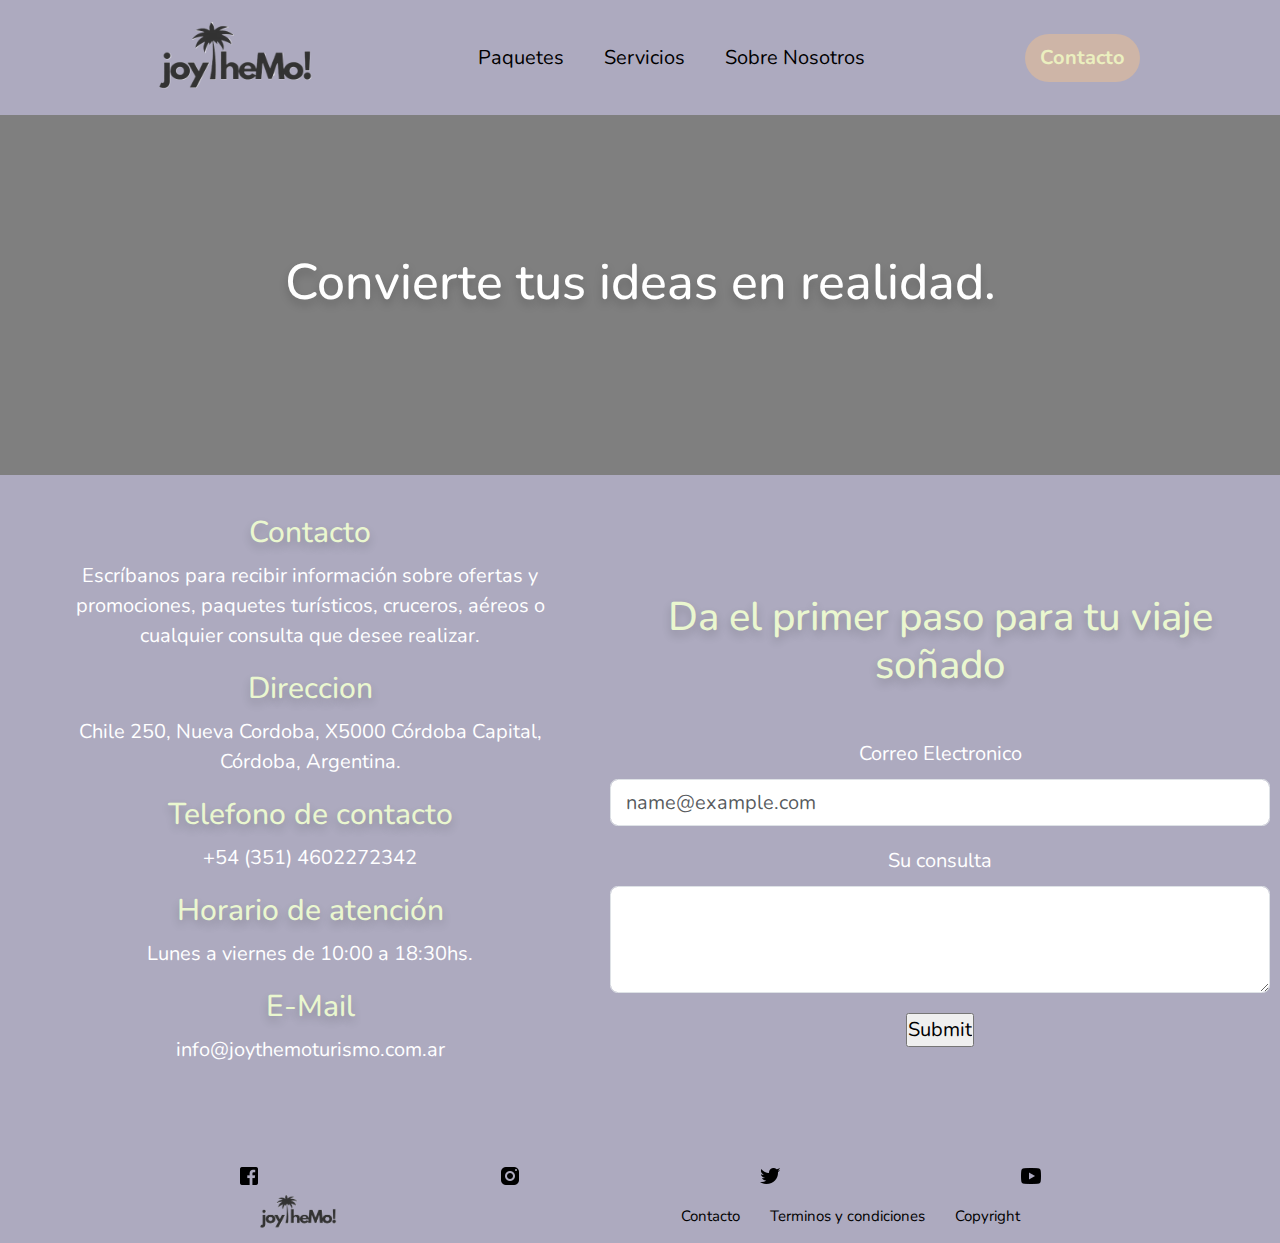
==== pages/contacto.html @ fca051b7 "last push" ====
<!DOCTYPE html>
<html lang="en">

<head>
    <meta charset="UTF-8">
    <meta name="viewport" content="width=device-width, initial-scale=1.0">
    <meta name="description"
        content="
        ¿Listo para hacer realidad tu próximo viaje? ¡Contáctanos ahora para comenzar a planificar la aventura de tus sueños! Estamos aquí para ayudarte.">
    <meta name="keywords" content="viaje, aventura, ayudarte, ahora">
    <title>Contacto | JoyTheMo</title>
    <link rel="shortcut icon" href="../resources/img/icon-vuelos.png">
    <link rel="stylesheet" href="../css/main.css">
    <link href="https://cdn.jsdelivr.net/npm/bootstrap@5.3.3/dist/css/bootstrap.min.css" rel="stylesheet"
        integrity="sha384-QWTKZyjpPEjISv5WaRU9OFeRpok6YctnYmDr5pNlyT2bRjXh0JMhjY6hW+ALEwIH" crossorigin="anonymous">
</head>

<body>

    <header>
        <div class="nav">
            <div class="logo-nav">
                <a href="../index.html" class="logo"><img src="../resources/img/logo-enjoy-2.png" alt="logo"></a>
            </div>
            <nav>
                <ul class="nav-list">
                    <li><a href="paquetes.html">Paquetes</a></li>
                    <li><a href="servicios.html">Servicios</a></li>
                    <li><a href="sobre-nosotros.html">Sobre Nosotros</a></li>
                </ul>
            </nav>
            <a href="./contacto.html" class="btn"><button>Contacto</button></a>
        </div>
    </header>

    <section id="hero-2">
        <h1>Convierte tus ideas en realidad.</h1>
    </section>

    <section class="contacto">
        <div class="text-contacto">
            <div>
                <h3>Contacto</h3>
                <p>Escríbanos para recibir información sobre ofertas y promociones, paquetes turísticos, cruceros,
                    aéreos o cualquier consulta que desee realizar.</p>
            </div>
            <div>
                <h3>Direccion</h3>
                <p>Chile 250, Nueva Cordoba, X5000 Córdoba Capital, Córdoba, Argentina.</p>
            </div>
            <div>
                <h3>Telefono de contacto</h3>
                <p>+54 (351) 4602272342</p>
            </div>
            <div>
                <h3>Horario de atención</h3>
                <p>Lunes a viernes de 10:00 a 18:30hs.</p>
            </div>
            <div>
                <h3>E-Mail</h3>
                <p>info@joythemoturismo.com.ar</p>
            </div>
        </div>
        <div class="flex-contacto">
        <h2>Da el primer paso para tu viaje soñado</h2>
        <div class="bootstrap">
            <div class="mb-3">
                <label for="exampleFormControlInput1" class="form-label">Correo Electronico</label>
                <input type="email" class="form-control" id="exampleFormControlInput1" placeholder="name@example.com">
            </div>
            <div class="mb-3">
                <label for="exampleFormControlTextarea1" class="form-label">Su consulta</label>
                <textarea class="form-control" id="exampleFormControlTextarea1" rows="3"></textarea>
            </div>
            <input type="submit">
        </div>
    </div>
    </section>

    <section class="social-media">
        <a href="#"><img src="/resources/img/icon-fb.png" alt="icon facebook"></a>
        <a href="#"><img src="/resources/img/icon-ig.png" alt="icon instagram"></a>
        <a href="#"><img src="/resources/img/icon-tw.png" alt="icon twitter"></a>
        <a href="#"><img src="/resources/img/icon-yt.png" alt="icon youtube"></a>
    </section>

    <footer>
        <div class="container">
            <div class="logo-footer">
                <img src="../resources/img/logo-enjoy-2.png" alt="logo">
            </div>
            <div class="links-footer">
                <a href="#">Contacto</a>
                <a href="#">Terminos y condiciones</a>
                <a href="#">Copyright</a>
            </div>
        </div>
    </footer>
    <script src="https://cdn.jsdelivr.net/npm/bootstrap@5.3.3/dist/js/bootstrap.bundle.min.js"
        integrity="sha384-YvpcrYf0tY3lHB60NNkmXc5s9fDVZLESaAA55NDzOxhy9GkcIdslK1eN7N6jIeHz"
        crossorigin="anonymous"></script>
</body>

</html>
---- css/main.css ----
@import url("https://fonts.googleapis.com/css2?family=Nunito:ital,wght@0,200..1000;1,200..1000&display=swap");
/* Paleta de colores
#7E2E84 #D14081 #EF798A #F9F5E3 #CCF5AC */
* {
  box-sizing: border-box;
  margin: 0;
  padding: 0;
  font-family: "Nunito", sans-serif;
  font-size: 20px;
  text-decoration: none;
  list-style: none;
}

body {
  background-color: #ADAABF;
}

@media screen and (min-width: 768px) {
  body {
    background-color: #ADAABF;
  }
  body header .nav {
    display: flex;
    flex-direction: row;
    align-items: center;
    justify-content: space-evenly;
  }
  body header .nav .nav-list a {
    font-size: 20px;
    padding: 20px;
  }
  body footer .container {
    display: flex;
    align-items: center;
    flex-direction: row;
    justify-content: space-around;
  }
  body footer .container .links-footer a {
    font-size: 15px;
    display: flex;
    padding: 15px;
  }
  body .contacto {
    display: flex;
    flex-direction: row;
    justify-content: space-evenly;
  }
  body .cartas-package {
    display: flex;
    flex-direction: row;
    flex-wrap: wrap;
  }
  body #por-que-elegirnos p {
    padding: 15px;
  }
}
header {
  background-color: #ADAABF;
}
header .nav {
  display: flex;
  flex-direction: column;
  align-items: center;
}
header .nav img {
  width: 200px;
  margin-top: 15px;
}
header .nav .nav-list {
  display: flex;
  align-items: center;
  flex-direction: row;
  margin-bottom: 0;
  padding-left: 0;
}
header .nav .nav-list a {
  color: black;
  text-decoration: none;
  font-size: 15px;
  padding: 10px;
}
header .nav .btn {
  padding: 10px;
}
header .nav button {
  font-weight: 700;
  color: #EBEFBF;
  padding: 9px 15px;
  background: #CEB5A7;
  border: none;
  border-radius: 50px;
  cursor: pointer;
}

#hero {
  display: flex;
  align-items: center;
  justify-content: center;
  text-align: center;
  flex-direction: column;
  height: 78vh;
  background-image: linear-gradient(0deg, rgba(0, 0, 0, 0.5), rgba(0, 0, 0, 0.5)), url("../resources/img/banner-5.jpg");
  background-repeat: no-repeat;
  background-size: cover;
  background-position: center center;
}
#hero h1 {
  color: #EAF7CF;
  text-shadow: 0 5px 10px rgba(0, 0, 0, 0.2);
  font-size: 2.5em;
}

#por-que-elegirnos {
  background-color: #ADAABF;
  color: #EBEFBF;
  text-align: center;
}
#por-que-elegirnos .container {
  padding: 40px 12px;
  padding-bottom: 0;
}
#por-que-elegirnos h2 {
  margin-top: 0;
  font-size: 2.5em;
  text-align: center;
  padding-bottom: 15px;
  color: #EAF7CF;
  text-shadow: 0 5px 10px rgba(0, 0, 0, 0.2);
}
#por-que-elegirnos .carta {
  background-position: center center;
  background-size: cover;
  padding: 30px 0px;
  margin: 30px;
  border-radius: 15px;
  display: flex;
  flex-direction: column;
  justify-content: center;
  align-items: center;
}
#por-que-elegirnos .carta h3 {
  font-size: 1.5em;
}
#por-que-elegirnos .carta p {
  padding: 15px;
  max-width: 900px;
}
#por-que-elegirnos .carta button {
  font-weight: 700;
  padding: 9px 15px;
  margin: 25px;
  background: #CEB5A7;
  border: none;
  border-radius: 50px;
  cursor: pointer;
}
#por-que-elegirnos .carta button a {
  color: #EBEFBF;
}
#por-que-elegirnos .carta:first-child {
  background-image: linear-gradient(0deg, rgba(0, 0, 0, 0.5), rgba(0, 0, 0, 0.5)), url("../resources/img/experiencia-personal.jpg");
}
#por-que-elegirnos .carta:nth-child(2) {
  background-image: linear-gradient(0deg, rgba(0, 0, 0, 0.5), rgba(0, 0, 0, 0.5)), url("../resources/img/confianza.jpg");
}
#por-que-elegirnos .carta:nth-child(3) {
  background-image: linear-gradient(0deg, rgba(0, 0, 0, 0.5), rgba(0, 0, 0, 0.5)), url("../resources/img/beneficios.jpg");
}

footer {
  background-color: #ADAABF;
}
footer .container {
  display: flex;
  align-items: center;
  flex-direction: row;
  justify-content: center;
}
footer .container .links-footer {
  display: flex;
  align-items: center;
}
footer .container .links-footer a {
  color: rgb(0, 0, 0);
  text-decoration: none;
  font-size: 10px;
  display: flex;
  padding: 10px;
  text-align: center;
}
footer .container .logo-footer img {
  width: 100px;
}

.social-media {
  background-color: #ADAABF;
  display: flex;
  justify-content: space-evenly;
  margin: auto;
  padding-top: 35px;
}

.clientes-contacto-servicios {
  display: flex;
  flex-direction: column;
  text-align: center;
  padding: 50px;
  color: #EAF7CF;
  text-shadow: 0 5px 10px rgba(0, 0, 0, 0.2);
}
.clientes-contacto-servicios h3 {
  font-size: 30px;
}
.clientes-contacto-servicios a {
  font-size: 30px;
}
.clientes-contacto-servicios a:hover {
  text-shadow: 0 5px 10px rgba(0, 0, 0, 0.2);
}

.container-serv {
  background-color: #ADAABF;
  padding: 15px 9%;
  padding-bottom: 100px;
}
.container-serv .titulo {
  text-align: center;
  padding-bottom: 15px;
  color: #EAF7CF;
  text-shadow: 0 5px 10px rgba(0, 0, 0, 0.2);
  font-size: 40px;
}
.container-serv .box-container {
  display: grid;
  grid-template-columns: repeat(auto-fit, minmax(270px, 1fr));
  gap: 15px;
}
.container-serv .box-container .box {
  box-shadow: 0 5px 10px rgba(0, 0, 0, 0.5764705882);
  border-radius: 5px;
  background: #B8BACF;
  text-align: center;
  padding: 30px 20px;
}
.container-serv .box-container .box img {
  height: 80px;
}
.container-serv .box-container .box h3 {
  color: #444;
  font-size: 22px;
  padding: 10px 0;
}
.container-serv .box-container .box p {
  color: #777;
  font-size: 15px;
  line-height: 1.8;
}
.container-serv .box-container .box .btn {
  margin-top: 10px;
  display: inline-block;
  color: #EBEFBF;
  background: #999AC6;
  font-size: 20px;
  border-radius: 5px;
  padding: 8px 25px;
}
.container-serv .box-container .box .btn:hover {
  letter-spacing: 1px;
}
.container-serv .box-container .box:hover {
  box-shadow: 0 10px 15px rgba(0, 0, 0, 0.3);
  transform: scale(1.03);
}

#hero-2 {
  display: flex;
  align-items: center;
  justify-content: center;
  text-align: center;
  flex-direction: column;
  height: 40vh;
  background-image: linear-gradient(0deg, rgba(0, 0, 0, 0.5), rgba(0, 0, 0, 0.5)), url("https://s3-us-west-2.amazonaws.com/bfxpublicos/salesupblog/100005824710.png");
  background-repeat: no-repeat;
  background-size: cover;
  background-position: center center;
}
#hero-2 h1 {
  color: #ffffff;
  font-size: 2.5em;
}

.contacto {
  color: #ffffff;
  background-color: #ADAABF;
  text-align: center;
  display: flex;
  flex-direction: column;
  margin: auto;
  padding: 10px;
  align-items: center;
}
.contacto .text-contacto {
  max-width: 600px;
  padding: 30px;
}
.contacto .text-contacto h3 {
  text-align: center;
  color: #EAF7CF;
  text-shadow: 0 5px 10px rgba(0, 0, 0, 0.2);
  font-size: 30px;
}
.contacto .flex-contacto {
  display: flex;
  flex-direction: column;
}
.contacto .flex-contacto h2 {
  padding: 40px;
  text-align: center;
  color: #EAF7CF;
  text-shadow: 0 5px 10px rgba(0, 0, 0, 0.2);
  font-size: 40px;
}
.contacto .flex-contacto .bootstrap {
  background-color: #ADAABF;
  color: white;
}

#hero-sobre-nosotros {
  display: flex;
  align-items: center;
  justify-content: center;
  text-align: center;
  flex-direction: column;
  height: 90vh;
  background-image: linear-gradient(0deg, rgba(0, 0, 0, 0.5), rgba(0, 0, 0, 0.5)), url("../resources/img/hero-sobre-nosotros.jpg");
  background-repeat: no-repeat;
  background-size: cover;
  background-position: center center;
}
#hero-sobre-nosotros h1 {
  text-align: center;
  padding-bottom: 15px;
  color: #EAF7CF;
  text-shadow: 0 5px 10px rgba(0, 0, 0, 0.2);
  font-size: 50px;
}
#hero-sobre-nosotros p {
  color: #EAF7CF;
  text-shadow: 0 5px 10px rgba(0, 0, 0, 0.1);
  max-width: 900px;
  padding: 20px;
}

h1 {
  text-align: center;
  padding-bottom: 15px;
  color: #EAF7CF;
  text-shadow: 0 5px 10px rgba(0, 0, 0, 0.2);
  font-size: 40px;
}

.cartas-package {
  display: flex;
  flex-direction: column;
  align-items: center;
  justify-content: center;
}

.card-package {
  position: relative;
  width: 300px;
  height: 350px;
  margin: 20px;
}

.card-package .face {
  position: absolute;
  width: 100%;
  height: 100%;
  backface-visibility: hidden;
  border-radius: 10px;
  overflow: hidden;
  transition: 0.5s;
}

.card-package .front {
  transform: perspective(600px) rotateY(0deg);
  box-shadow: 0 5px 10px #000;
}

.card-package .front img {
  position: absolute;
  width: 100%;
  height: 100%;
  object-fit: cover;
}

.card-package .front h3 {
  position: absolute;
  bottom: 0;
  width: 100%;
  height: 45px;
  line-height: 45px;
  color: #fff;
  background: rgba(0, 0, 0, 0.4);
  text-align: center;
}

.card-package .back {
  transform: perspective(600px) rotateY(180deg);
  background: rgb(3, 35, 54);
  padding: 15px;
  color: #f3f3f3;
  display: flex;
  flex-direction: column;
  justify-content: space-between;
  text-align: center;
  box-shadow: 0 5px 10px #000;
}

.card-package .back .link {
  border-top: solid 1px #f3f3f3;
  height: 50px;
  line-height: 50px;
}

.card-package .back .link a {
  color: #f3f3f3;
}

.card-package .back h3 {
  font-size: 30px;
  margin-top: 20px;
  letter-spacing: 2px;
}

.card-package .back p {
  letter-spacing: 1px;
}

.card-package:hover .front {
  transform: perspective(600px) rotateY(180deg);
}

.card-package:hover .back {
  transform: perspective(600px) rotateY(360deg);
}

.clientes-contacto {
  display: flex;
  flex-direction: column;
  text-align: center;
  padding: 100px;
  color: #EAF7CF;
  text-shadow: 0 5px 10px rgba(0, 0, 0, 0.2);
}
.clientes-contacto h3 {
  font-size: 30px;
}
.clientes-contacto a {
  font-size: 30px;
}
.clientes-contacto a:hover {
  text-shadow: 0 5px 10px rgba(0, 0, 0, 0.2);
}/*# sourceMappingURL=main.css.map */
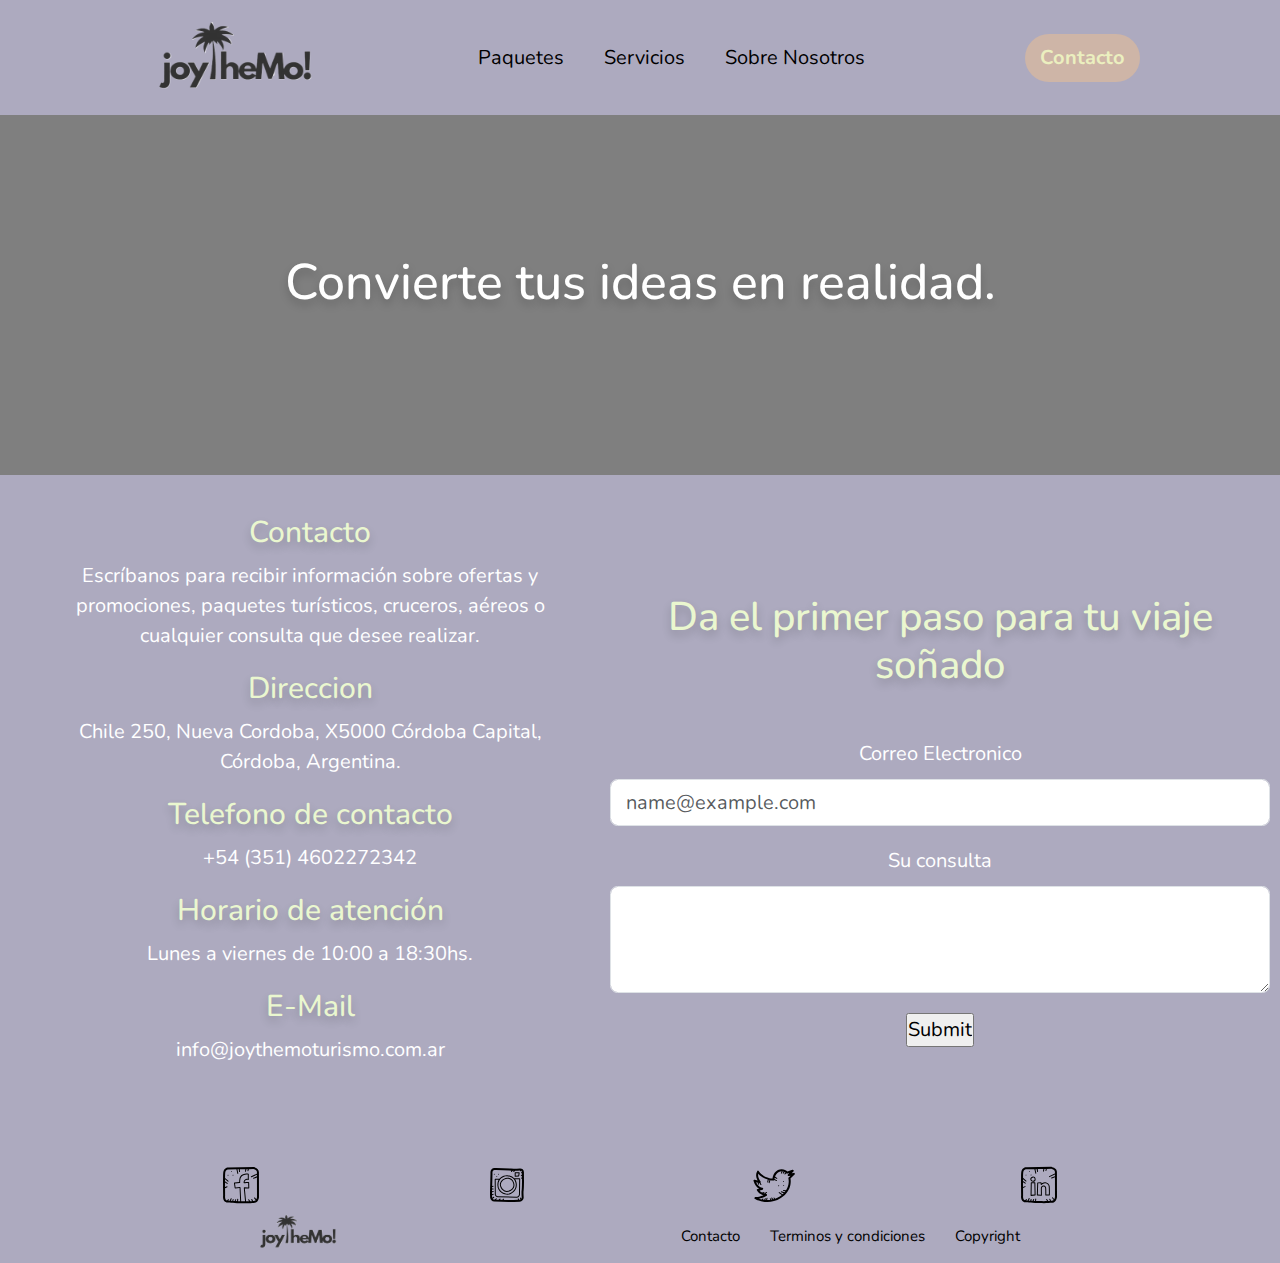
==== commit 4bb0cd58: "icons fix" ====
--- a/pages/contacto.html
+++ b/pages/contacto.html
@@ -78,10 +78,10 @@
     </section>
 
     <section class="social-media">
-        <a href="#"><img src="/resources/img/icon-fb.png" alt="icon facebook"></a>
-        <a href="#"><img src="/resources/img/icon-ig.png" alt="icon instagram"></a>
-        <a href="#"><img src="/resources/img/icon-tw.png" alt="icon twitter"></a>
-        <a href="#"><img src="/resources/img/icon-yt.png" alt="icon youtube"></a>
+        <a href="#"><img src="../resources/img/icon-fb2.svg" alt="icon facebook"></a>
+        <a href="#"><img src="../resources/img/icon-ig2.svg" alt="icon instagram"></a>
+        <a href="#"><img src="../resources/img/icon-tw2.svg" alt="icon twitter"></a>
+        <a href="#"><img src="../resources/img/icon-linkedin.svg" alt="icon linkedin"></a>
     </section>
 
     <footer>
@@ -101,4 +101,4 @@
         crossorigin="anonymous"></script>
 </body>
 
-</html>+</html>
